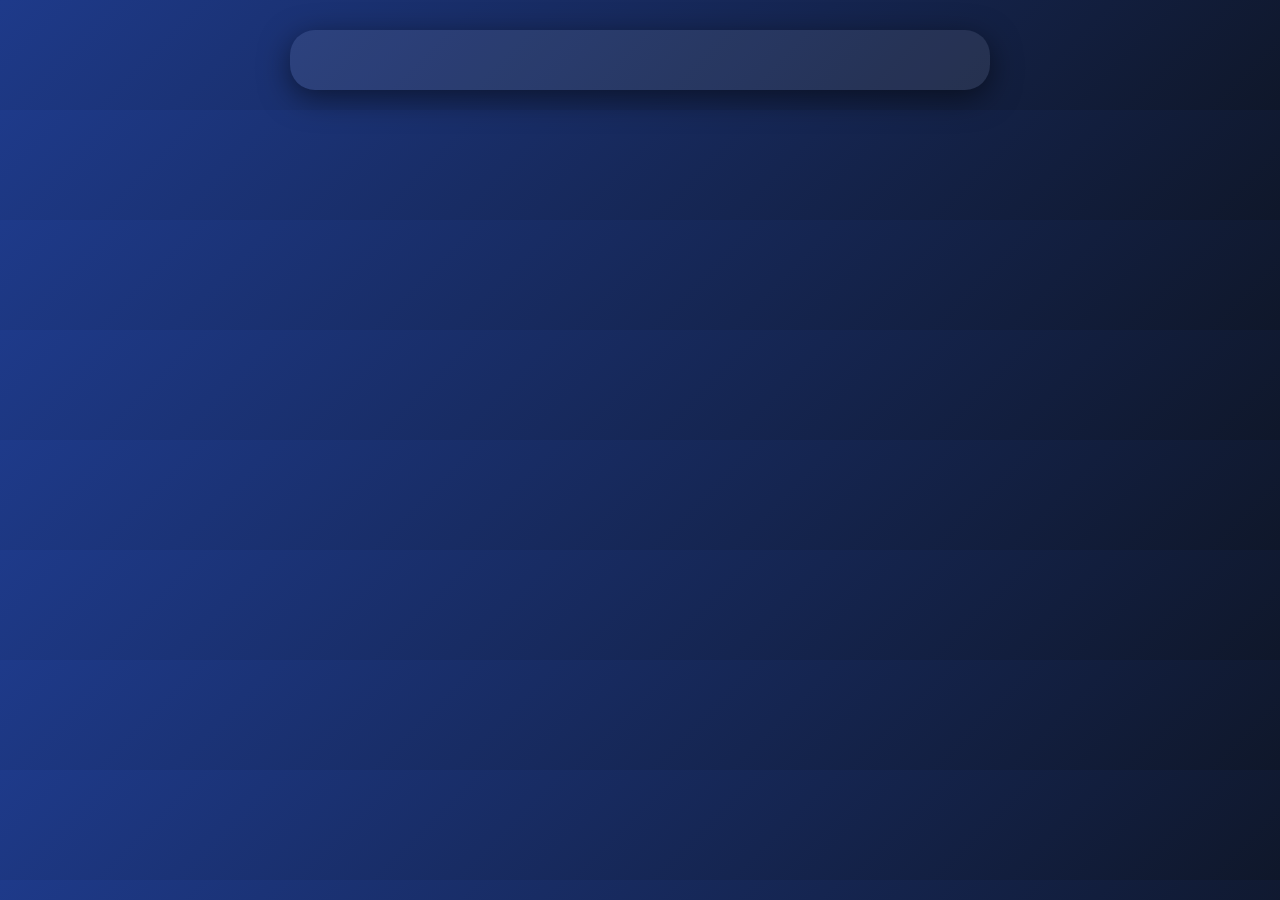
==== templates/game.html @ 07a97bcd "added files" ====
<!DOCTYPE html>
<html lang="en">
<head>
<meta charset="UTF-8">
<meta name="viewport" content="width=device-width, initial-scale=1.0">
<title>Placement Test</title>
<style>
body{font-family:'Segoe UI',sans-serif;background:linear-gradient(135deg,#1e3a8a,#0f172a);color:white;margin:0;padding:0;display:flex;flex-direction:column;align-items:center;}
.container{max-width:700px;margin-top:30px;width:90%;}
.card{background:rgba(255,255,255,0.08);padding:25px;border-radius:25px;margin-bottom:20px;box-shadow:0 8px 30px rgba(0,0,0,0.5);transition:transform 0.2s;}
.card:hover{transform:translateY(-5px);}
button{margin:10px 0;padding:12px 20px;border:none;border-radius:15px;background:#3b82f6;cursor:pointer;transition:0.3s;display:block;width:100%;font-weight:bold;}
button:hover{background:#2563eb;transform:scale(1.05);}
h2,h3,p{margin:5px 0;}
.feedback{margin-top:10px;font-size:16px;font-weight:bold;}
.progress{margin-bottom:10px;font-size:14px;}
</style>
</head>
<body>
<div class="container">
<div id="question_card" class="card">
    <div class="progress" id="progress"></div>
    <h2 id="topic"></h2>
    <h3 id="subtopic"></h3>
    <p id="question"></p>
    <div id="options"></div>
    <p id="feedback" class="feedback"></p>
</div>
<div id="study_plan_card" class="card" style="display:none;">
    <h2>📚 Personalized 2-Month Study Plan</h2>
    <div id="plan"></div>
</div>
</div>

<script>
const user = localStorage.getItem("user");
let currentQuestion=null;
let totalQuestions=0;
async function loadQuestion(){
    const res = await fetch("/next_question?user_id="+user);
    const data = await res.json();
    if(data.done){
        document.getElementById("question_card").style.display="none";
        document.getElementById("study_plan_card").style.display="block";
        const planDiv = document.getElementById("plan");
        planDiv.innerHTML="";
        for(let week in data.study_plan){
            const wDiv = document.createElement("div");
            wDiv.innerHTML=`<h3>${week}</h3>`;
            data.study_plan[week].forEach(sub=>{
                const btn=document.createElement("button");
                btn.innerText=`Start Lesson: ${sub.topic} - ${sub.subtopic}`;
                btn.onclick=()=>alert(`Starting lesson on ${sub.topic} - ${sub.subtopic}`);
                wDiv.appendChild(btn);
            });
            planDiv.appendChild(wDiv);
        }
        return;
    }
    currentQuestion=data;
    document.getElementById("topic").innerText=data.topic;
    document.getElementById("subtopic").innerText=data.subtopic;
    document.getElementById("question").innerText=data.question;
    const optionsDiv=document.getElementById("options");
    optionsDiv.innerHTML="";
    data.options.forEach(opt=>{
        const btn=document.createElement("button");
        btn.innerText=opt;
        btn.onclick=()=>submitAnswer(opt);
        optionsDiv.appendChild(btn);
    });
    document.getElementById("feedback").innerText="";
    totalQuestions++;
    document.getElementById("progress").innerText=`Question ${totalQuestions}`;
}

async function submitAnswer(ans){
    const res = await fetch("/submit_answer",{method:"POST",headers:{"Content-Type":"application/json"},body:JSON.stringify({user_id:user,answer:ans})});
    const data=await res.json();
    document.getElementById("feedback").innerText=data.correct?"✅ Correct":"❌ Wrong, Answer: "+data.answer;
    setTimeout(loadQuestion,800);
}

loadQuestion();
</script>
</body>
</html>
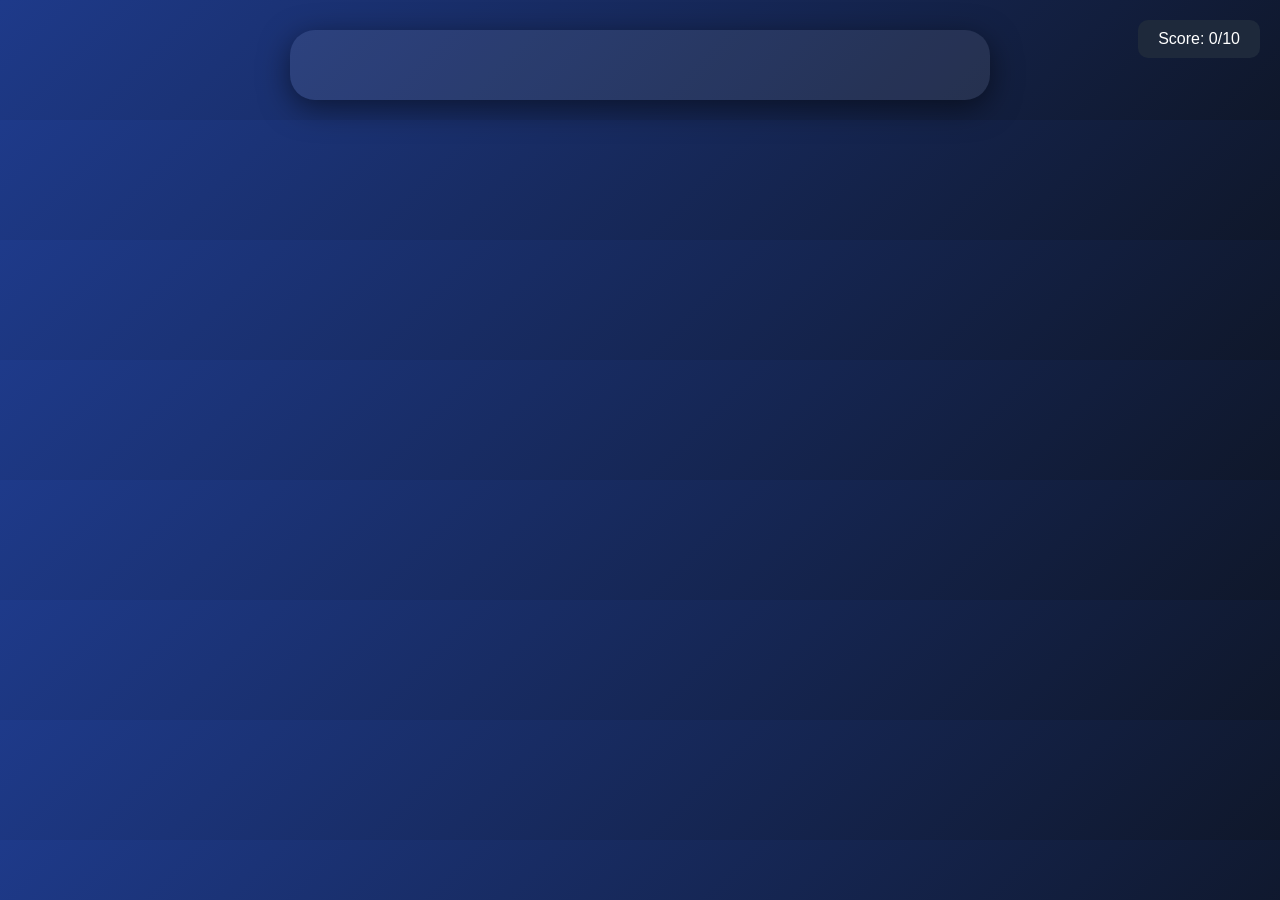
==== commit f1d85a48: "upgraded'" ====
--- a/templates/game.html
+++ b/templates/game.html
@@ -3,85 +3,163 @@
 <head>
 <meta charset="UTF-8">
 <meta name="viewport" content="width=device-width, initial-scale=1.0">
-<title>Placement Test</title>
+<title>AI Placement Test</title>
 <style>
-body{font-family:'Segoe UI',sans-serif;background:linear-gradient(135deg,#1e3a8a,#0f172a);color:white;margin:0;padding:0;display:flex;flex-direction:column;align-items:center;}
-.container{max-width:700px;margin-top:30px;width:90%;}
-.card{background:rgba(255,255,255,0.08);padding:25px;border-radius:25px;margin-bottom:20px;box-shadow:0 8px 30px rgba(0,0,0,0.5);transition:transform 0.2s;}
-.card:hover{transform:translateY(-5px);}
-button{margin:10px 0;padding:12px 20px;border:none;border-radius:15px;background:#3b82f6;cursor:pointer;transition:0.3s;display:block;width:100%;font-weight:bold;}
-button:hover{background:#2563eb;transform:scale(1.05);}
-h2,h3,p{margin:5px 0;}
-.feedback{margin-top:10px;font-size:16px;font-weight:bold;}
-.progress{margin-bottom:10px;font-size:14px;}
+body{
+    font-family: 'Segoe UI', sans-serif;
+    background: linear-gradient(135deg,#1e3a8a,#0f172a);
+    color:white;
+    margin:0;
+    display:flex;
+    flex-direction:column;
+    align-items:center;
+}
+.container{
+    max-width:700px;
+    margin-top:30px;
+    width:90%;
+}
+.card{
+    background: rgba(255,255,255,0.08);
+    padding:25px;
+    border-radius:25px;
+    margin-bottom:20px;
+    box-shadow: 0 8px 30px rgba(0,0,0,0.5);
+    transition: transform 0.2s;
+}
+.card:hover{ transform: translateY(-5px);}
+button{
+    margin:10px 0;
+    padding:12px 20px;
+    border:none;
+    border-radius:15px;
+    background:#3b82f6;
+    cursor:pointer;
+    transition:0.3s;
+    display:block;
+    width:100%;
+    font-weight:bold;
+}
+button:hover{ background:#2563eb; transform:scale(1.05);}
+.feedback{
+    margin-top:10px;
+    font-size:16px;
+    font-weight:bold;
+}
+.progress{
+    margin-bottom:10px;
+    font-size:14px;
+}
+#scoreBox{
+    position:fixed;
+    top:20px;
+    right:20px;
+    background:#1e293b;
+    padding:10px 20px;
+    border-radius:10px;
+}
 </style>
 </head>
 <body>
+<div id="scoreBox">
+    Score: <span id="score">0</span>/10
+</div>
+
 <div class="container">
-<div id="question_card" class="card">
-    <div class="progress" id="progress"></div>
-    <h2 id="topic"></h2>
-    <h3 id="subtopic"></h3>
-    <p id="question"></p>
-    <div id="options"></div>
-    <p id="feedback" class="feedback"></p>
-</div>
-<div id="study_plan_card" class="card" style="display:none;">
-    <h2>📚 Personalized 2-Month Study Plan</h2>
-    <div id="plan"></div>
-</div>
+
+    <!-- QUESTION CARD -->
+    <div id="question_card" class="card">
+        <div class="progress" id="progress"></div>
+        <h2 id="topic"></h2>
+        <h3 id="subtopic"></h3>
+        <p id="question"></p>
+        <div id="options"></div>
+        <p id="feedback" class="feedback"></p>
+    </div>
+
 </div>
 
 <script>
 const user = localStorage.getItem("user");
-let currentQuestion=null;
-let totalQuestions=0;
-async function loadQuestion(){
-    const res = await fetch("/next_question?user_id="+user);
+let currentQuestion = null;
+let questionIndex = 0;
+let score = 0;
+const totalQuestions = 10;
+
+// Load next question
+async function loadQuestion() {
+    const res = await fetch("/next?user_id=" + user);
     const data = await res.json();
-    if(data.done){
-        document.getElementById("question_card").style.display="none";
-        document.getElementById("study_plan_card").style.display="block";
-        const planDiv = document.getElementById("plan");
-        planDiv.innerHTML="";
-        for(let week in data.study_plan){
-            const wDiv = document.createElement("div");
-            wDiv.innerHTML=`<h3>${week}</h3>`;
-            data.study_plan[week].forEach(sub=>{
-                const btn=document.createElement("button");
-                btn.innerText=`Start Lesson: ${sub.topic} - ${sub.subtopic}`;
-                btn.onclick=()=>alert(`Starting lesson on ${sub.topic} - ${sub.subtopic}`);
-                wDiv.appendChild(btn);
-            });
-            planDiv.appendChild(wDiv);
-        }
+
+    if (data.done || questionIndex >= totalQuestions) {
+        // Hide question card
+        document.getElementById("question_card").style.display = "none";
+
+        // Show final score card with button redirect
+        const container = document.querySelector(".container");
+        const scoreCard = document.createElement("div");
+        scoreCard.className = "card";
+        scoreCard.innerHTML = `
+            <h2>🏁 Test Completed!</h2>
+            <h3>Your Score: ${score} / ${totalQuestions}</h3>
+            <button id="showPlanBtn">See Personalized Learning Plan</button>
+        `;
+        container.appendChild(scoreCard);
+
+        // Correct button redirect
+        document.getElementById("showPlanBtn").onclick = () => {
+            window.location.href = "/study_plan?user_id=" + user;
+        };
+
         return;
     }
-    currentQuestion=data;
-    document.getElementById("topic").innerText=data.topic;
-    document.getElementById("subtopic").innerText=data.subtopic;
-    document.getElementById("question").innerText=data.question;
-    const optionsDiv=document.getElementById("options");
-    optionsDiv.innerHTML="";
-    data.options.forEach(opt=>{
-        const btn=document.createElement("button");
-        btn.innerText=opt;
-        btn.onclick=()=>submitAnswer(opt);
-        optionsDiv.appendChild(btn);
+
+    currentQuestion = data;
+    questionIndex++;
+
+    document.getElementById("topic").innerText = data.topic;
+    document.getElementById("subtopic").innerText = data.subtopic;
+    document.getElementById("question").innerText = data.question;
+
+    const optionsDiv = document.getElementById("options");
+    optionsDiv.innerHTML = "";
+    data.options.forEach(opt => {
+        const b = document.createElement("button");
+        b.innerText = opt;
+        b.onclick = () => submitAnswer(opt);
+        optionsDiv.appendChild(b);
     });
-    document.getElementById("feedback").innerText="";
-    totalQuestions++;
-    document.getElementById("progress").innerText=`Question ${totalQuestions}`;
+
+    document.getElementById("feedback").innerText = "";
+    document.getElementById("progress").innerText = `Question ${questionIndex} of ${totalQuestions}`;
+    document.getElementById("score").innerText = score;
 }
 
-async function submitAnswer(ans){
-    const res = await fetch("/submit_answer",{method:"POST",headers:{"Content-Type":"application/json"},body:JSON.stringify({user_id:user,answer:ans})});
-    const data=await res.json();
-    document.getElementById("feedback").innerText=data.correct?"✅ Correct":"❌ Wrong, Answer: "+data.answer;
-    setTimeout(loadQuestion,800);
+// Submit answer
+async function submitAnswer(ans) {
+    const res = await fetch("/answer", {
+        method: "POST",
+        headers: {"Content-Type": "application/json"},
+        body: JSON.stringify({user_id: user, answer: ans})
+    });
+
+    const data = await res.json();
+
+    if (data.correct) {
+        score++;
+        document.getElementById("feedback").innerText = "✅ Correct!";
+    } else {
+        document.getElementById("feedback").innerText = "❌ Wrong! Answer: " + data.answer;
+    }
+
+    document.getElementById("score").innerText = score;
+
+    setTimeout(loadQuestion, 800);
 }
 
+// Initial load
 loadQuestion();
 </script>
+
 </body>
 </html>
